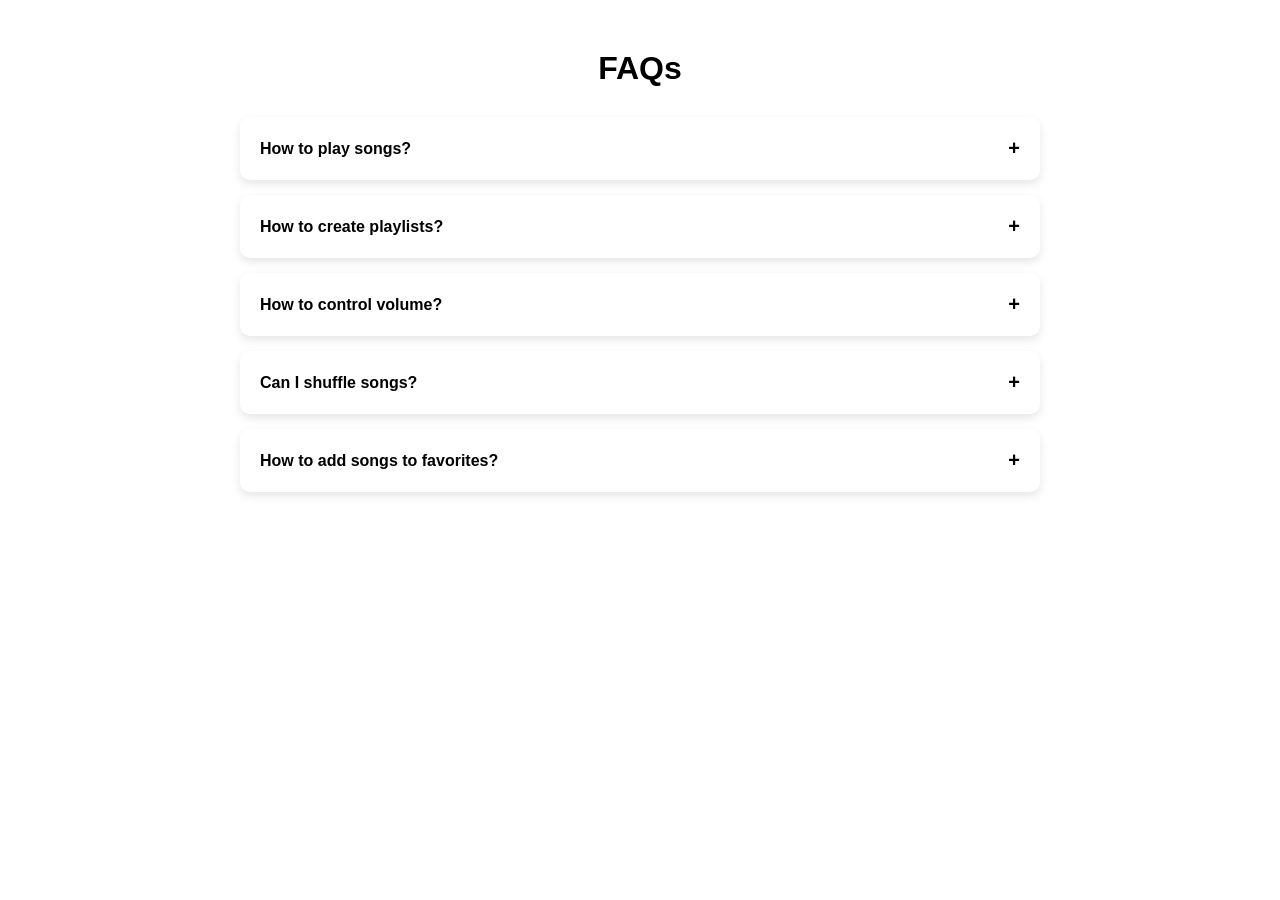
==== FAQs.html @ d68f8754 "Add FAQ page and update styles" ====
<!DOCTYPE html>
<html lang="en">
<head>
<meta charset="UTF-8">
<meta name="viewport" content="width=device-width, initial-scale=1.0">
<title>Music App FAQs</title>

<style>
  /* ===== Body Styles ===== */
  body {
    font-family: Arial, sans-serif;
    margin: 0;
    padding: 0;
    transition: background 0.3s, color 0.3s; 

  /* Light mode theme */
  body.light-mode {
    background-color: #f9f9f9;
    color: #111;
  }

  /* Dark mode theme */
  body.dark-mode {
    background-color: #121212;
    color: #fff;
  }

  /* ===== FAQ Container ===== */
  .faq-container {
    max-width: 800px;       
    margin: 50px auto;      
    padding: 0 20px;        
  }

  /* Page title */
  h1 {
    text-align: center;
    margin-bottom: 30px;
  }

  /* ===== FAQ Item ===== */
  .faq-item {
    border-radius: 10px;            
    padding: 20px;                    
    margin-bottom: 15px;              
    cursor: pointer;                  
    transition: all 0.3s ease;        
    box-shadow: 0 4px 10px rgba(0,0,0,0.1); 
    position: relative;
  }

  /* Theme-specific FAQ backgrounds */
  body.light-mode .faq-item {
    background-color: #fff;
    color: #111;
  }
  body.dark-mode .faq-item {
    background-color: #1e1e1e;
    color: #fff;
  }

  /* FAQ question section */
  .faq-question {
    font-weight: bold;
    display: flex;                      
    justify-content: space-between;     
    align-items: center;                
  }

  /* FAQ icon (plus sign) */
  .faq-icon {
    font-size: 20px;
    transition: transform 0.3s ease;   
  }

  /* ===== FAQ Answer ===== */
  .faq-answer {
    max-height: 0;                     
    overflow: hidden;                  
    transition: max-height 0.3s ease, padding 0.3s ease; 
    padding-top: 0;                     
  }

  /* Open FAQ item */
  .faq-item.open .faq-answer {
    max-height: 500px;                  
    padding-top: 10px;                  
  }

  /* Rotate icon when open */
  .faq-item.open .faq-icon {
    transform: rotate(45deg);           
  }
}
</style>
</head>
<body class="light-mode">

<div class="faq-container">
  <h1>FAQs</h1>

  <!-- ===== FAQ Items ===== -->
  <div class="faq-item">
    <div class="faq-question">
      How to play songs?
      <span class="faq-icon">+</span>
    </div>
    <div class="faq-answer">
      Click on any song from your library or playlist, then press the play button. You can pause/resume anytime.
    </div>
  </div>

  <div class="faq-item">
    <div class="faq-question">
      How to create playlists?
      <span class="faq-icon">+</span>
    </div>
    <div class="faq-answer">
      Go to your library, click on "Create Playlist", give it a name, and start adding your favorite songs.
    </div>
  </div>

  <div class="faq-item">
    <div class="faq-question">
      How to control volume?
      <span class="faq-icon">+</span>
    </div>
    <div class="faq-answer">
      Use the volume slider at the bottom of the player or use your device’s volume buttons.
    </div>
  </div>

  <div class="faq-item">
    <div class="faq-question">
      Can I shuffle songs?
      <span class="faq-icon">+</span>
    </div>
    <div class="faq-answer">
      Yes! Click the shuffle icon on the player to play songs in random order.
    </div>
  </div>

  <div class="faq-item">
    <div class="faq-question">
      How to add songs to favorites?
      <span class="faq-icon">+</span>
    </div>
    <div class="faq-answer">
      Click the heart icon next to any song to add it to your favorites list.
    </div>
  </div>
</div>

<script>
  /* ===== FAQ Toggle Functionality ===== */
  const faqItems = document.querySelectorAll('.faq-item');
  faqItems.forEach(item => {
    item.addEventListener('click', () => {
      item.classList.toggle('open'); 
    });
  });

  /* ===== Theme Handling ===== */
  const savedTheme = localStorage.getItem('theme'); 
  if (savedTheme) {
    document.body.classList.remove('light-mode', 'dark-mode');
    document.body.classList.add(savedTheme + '-mode');
  } else if (window.matchMedia('(prefers-color-scheme: dark)').matches) {
    document.body.classList.remove('light-mode', 'dark-mode');
    document.body.classList.add('dark-mode');
  }

</script>

</body>
</html>
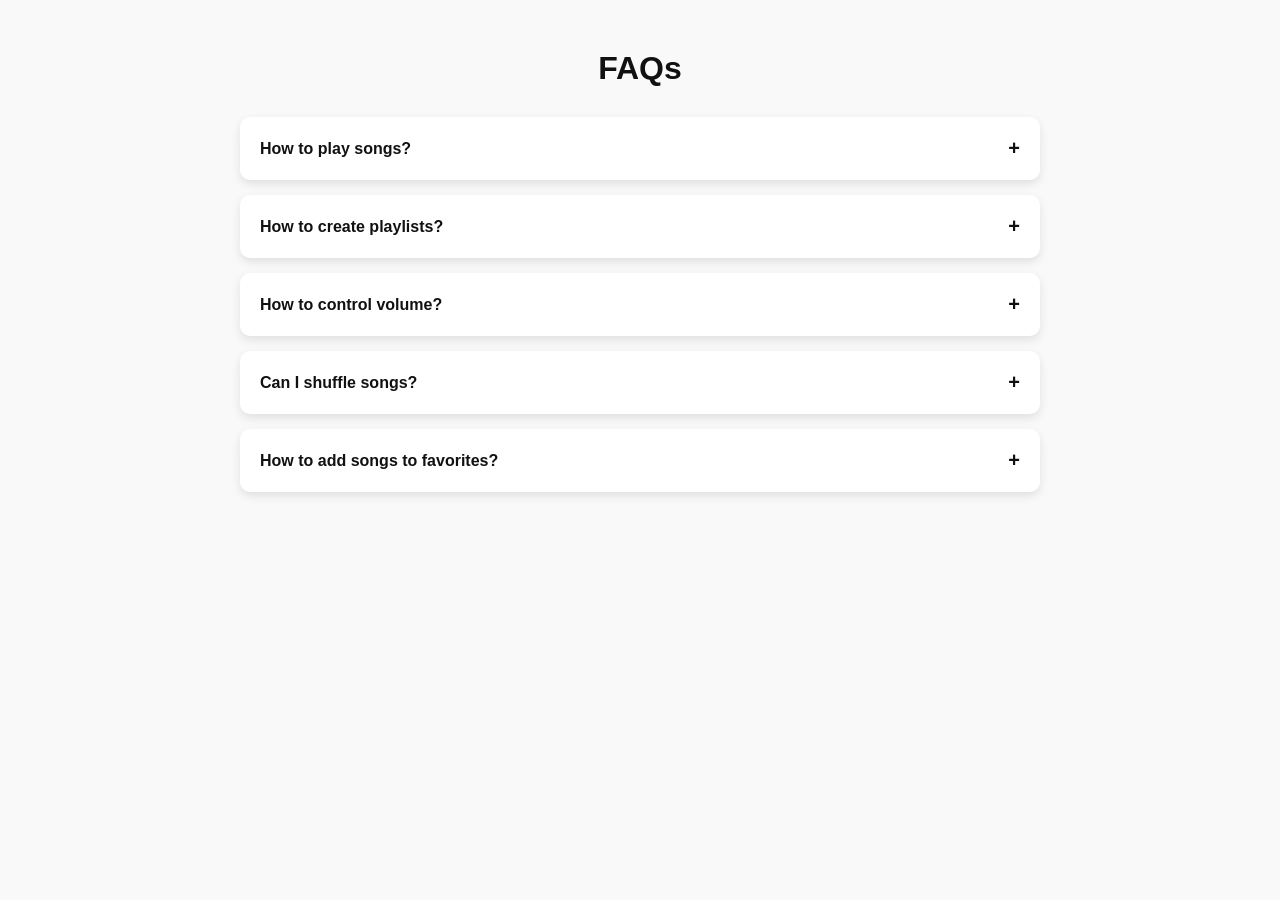
==== commit 4225d6ac: "Add FAQs section" ====
--- a/FAQs.html
+++ b/FAQs.html
@@ -11,7 +11,8 @@
     font-family: Arial, sans-serif;
     margin: 0;
     padding: 0;
-    transition: background 0.3s, color 0.3s; 
+    transition: background 0.3s, color 0.3s;
+  }
 
   /* Light mode theme */
   body.light-mode {
@@ -27,9 +28,9 @@
 
   /* ===== FAQ Container ===== */
   .faq-container {
-    max-width: 800px;       
-    margin: 50px auto;      
-    padding: 0 20px;        
+    max-width: 800px;
+    margin: 50px auto;
+    padding: 0 20px;
   }
 
   /* Page title */
@@ -40,12 +41,12 @@
 
   /* ===== FAQ Item ===== */
   .faq-item {
-    border-radius: 10px;            
-    padding: 20px;                    
-    margin-bottom: 15px;              
-    cursor: pointer;                  
-    transition: all 0.3s ease;        
-    box-shadow: 0 4px 10px rgba(0,0,0,0.1); 
+    border-radius: 10px;
+    padding: 20px;
+    margin-bottom: 15px;
+    cursor: pointer;
+    transition: all 0.3s ease;
+    box-shadow: 0 4px 10px rgba(0,0,0,0.1);
     position: relative;
   }
 
@@ -62,39 +63,38 @@
   /* FAQ question section */
   .faq-question {
     font-weight: bold;
-    display: flex;                      
-    justify-content: space-between;     
-    align-items: center;                
+    display: flex;
+    justify-content: space-between;
+    align-items: center;
   }
 
   /* FAQ icon (plus sign) */
   .faq-icon {
     font-size: 20px;
-    transition: transform 0.3s ease;   
+    transition: transform 0.3s ease;
   }
 
   /* ===== FAQ Answer ===== */
   .faq-answer {
-    max-height: 0;                     
-    overflow: hidden;                  
-    transition: max-height 0.3s ease, padding 0.3s ease; 
-    padding-top: 0;                     
+    max-height: 0;
+    overflow: hidden;
+    transition: max-height 0.3s ease, padding 0.3s ease;
+    padding-top: 0;
   }
 
   /* Open FAQ item */
   .faq-item.open .faq-answer {
-    max-height: 500px;                  
-    padding-top: 10px;                  
+    max-height: 500px;
+    padding-top: 10px;
   }
 
   /* Rotate icon when open */
   .faq-item.open .faq-icon {
-    transform: rotate(45deg);           
+    transform: rotate(45deg);
   }
-}
 </style>
 </head>
-<body class="light-mode">
+<body>
 
 <div class="faq-container">
   <h1>FAQs</h1>
@@ -161,17 +161,16 @@
   });
 
   /* ===== Theme Handling ===== */
-  const savedTheme = localStorage.getItem('theme'); 
+  const savedTheme = localStorage.getItem('theme'); // 'light' or 'dark'
+  
   if (savedTheme) {
-    document.body.classList.remove('light-mode', 'dark-mode');
     document.body.classList.add(savedTheme + '-mode');
   } else if (window.matchMedia('(prefers-color-scheme: dark)').matches) {
-    document.body.classList.remove('light-mode', 'dark-mode');
     document.body.classList.add('dark-mode');
+  } else {
+    document.body.classList.add('light-mode');
   }
-
 </script>
 
 </body>
 </html>
-  
